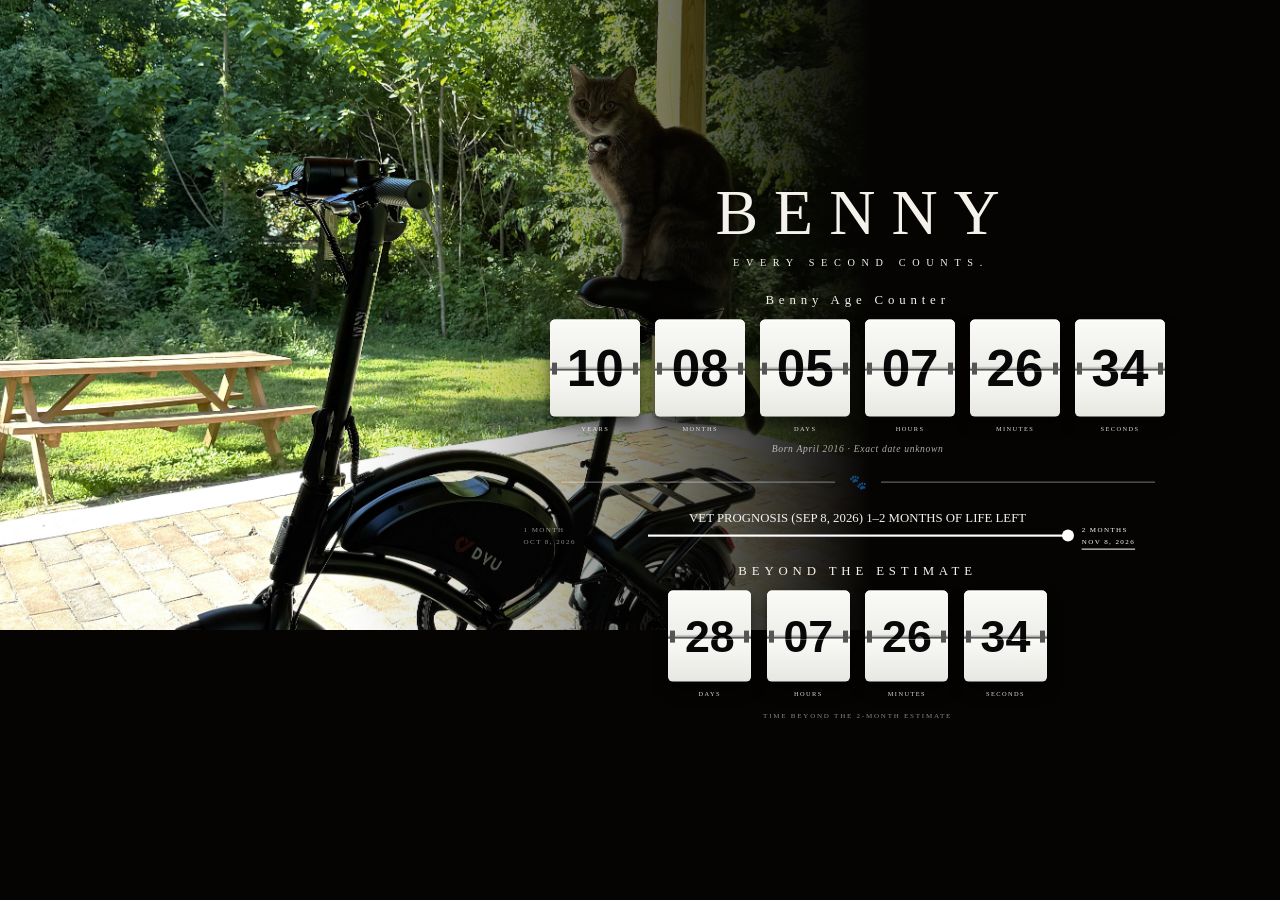
==== counter.html @ 64ad6ae8 "add counter slide" ====
<!doctype html>
<html lang="en">
    <head>
        <meta charset="UTF-8" />
        <meta name="viewport" content="width=device-width, initial-scale=1.0" />

        <link rel="stylesheet" href="static/css/counter.css" />

        <title>Benny — Every Second Counts</title>
    </head>

    <body>
        <main class="counter-page">
            <!-- BENNY PHOTO -->
            <div class="benny-photo"></div>

            <!-- dark transition from photo into counter -->
            <div class="photo-fade"></div>

            <!-- COUNTER CONTENT -->
            <section class="counter-content">
                <header class="counter-header">
                    <h1>BENNY</h1>
                    <p>EVERY SECOND COUNTS.</p>
                </header>

                <!-- AGE -->
                <section class="age-section">
                    <h2>Benny Age Counter</h2>

                    <div class="flip-clock age-clock">
                        <div class="time-unit">
                            <div class="flip-card" id="age-years">00</div>
                            <span>YEARS</span>
                        </div>

                        <div class="time-unit">
                            <div class="flip-card" id="age-months">00</div>
                            <span>MONTHS</span>
                        </div>

                        <div class="time-unit">
                            <div class="flip-card" id="age-days">00</div>
                            <span>DAYS</span>
                        </div>

                        <div class="time-unit">
                            <div class="flip-card" id="age-hours">00</div>
                            <span>HOURS</span>
                        </div>

                        <div class="time-unit">
                            <div class="flip-card" id="age-minutes">00</div>
                            <span>MINUTES</span>
                        </div>

                        <div class="time-unit">
                            <div class="flip-card" id="age-seconds">00</div>
                            <span>SECONDS</span>
                        </div>
                    </div>

                    <p class="birth-note">Born April 2016 · Exact date unknown</p>
                </section>

                <!-- PAW DIVIDER -->
                <div class="divider">
                    <span></span>
                    <div>🐾</div>
                    <span></span>
                </div>

                <!-- PROGNOSIS -->
                <section class="prognosis-section">
                    <p class="prognosis-copy">
                        VET PROGNOSIS (SEP 8, 2026) 1–2 MONTHS OF LIFE LEFT
                    </p>

                    <!-- <p class="months-left">1–2 MONTHS LEFT.</p> -->

                    <!-- ESTIMATED WINDOW -->
                    <!-- ESTIMATED WINDOW -->
                    <div class="estimate-window">
                        <button class="estimate-date estimate-option" data-months="1" type="button">
                            <span>1 MONTH</span>
                            <strong>OCT 8, 2026</strong>
                        </button>

                        <div class="timeline">
                            <div class="timeline-progress" id="window-progress"></div>

                            <div class="timeline-marker" id="window-marker"></div>
                        </div>

                        <button
                            class="estimate-date estimate-option active"
                            data-months="2"
                            type="button"
                        >
                            <span>2 MONTHS</span>
                            <strong>NOV 8, 2026</strong>
                        </button>
                    </div>
                    <h2 id="prognosis-title">ESTIMATED TIME REMAINING</h2>

                    <!-- PROGNOSIS CLOCK -->
                    <div class="flip-clock prognosis-clock">
                        <div class="time-unit">
                            <div class="flip-card" id="prog-days">00</div>
                            <span>DAYS</span>
                        </div>

                        <div class="time-unit">
                            <div class="flip-card" id="prog-hours">00</div>
                            <span>HOURS</span>
                        </div>

                        <div class="time-unit">
                            <div class="flip-card" id="prog-minutes">00</div>
                            <span>MINUTES</span>
                        </div>

                        <div class="time-unit">
                            <div class="flip-card" id="prog-seconds">00</div>
                            <span>SECONDS</span>
                        </div>
                    </div>

                    <p id="prognosis-status">ESTIMATED WINDOW: OCTOBER 8 – NOVEMBER 8, 2026</p>
                </section>
            </section>
        </main>

        <script src="static/js/bennyCounter.js"></script>
    </body>
</html>
---- static/css/counter.css ----
* {
    box-sizing: border-box;
}

html,
body {
    width: 100%;
    height: 100%;
    margin: 0;
}

body {
    background: #050403;
    color: #f5f2ec;
    font-family: Georgia, "Times New Roman", serif;
    overflow: hidden;
}

/* =========================================
   PAGE
========================================= */

.counter-page {
    position: relative;

    width: 100vw;
    height: 100vh;

    overflow: hidden;

    background: #050403;
}

/* =========================================
   BENNY PHOTO
========================================= */

.benny-photo {
    position: absolute;

    top: 0;
    left: 0;

    position: absolute;
    inset: 0;

    width: 70%;
    height: 70%;

    background-image: url("../img/IMG_2151.jpg");
    background-size: cover;
    background-position: center;
    background-repeat: no-repeat;

    z-index: 0;
}

/* gradient makes photo disappear into black */

.photo-fade {
    position: absolute;
    inset: 0;

    background: linear-gradient(
        90deg,
        transparent 0%,
        transparent 27%,
        rgba(5, 4, 3, 0.15) 38%,
        rgba(5, 4, 3, 0.75) 59%,
        #050403 68%,
        #050403 100%
    );

    z-index: 1;

    pointer-events: none;
}

/* =========================================
   RIGHT CONTENT
========================================= */

.counter-content {
    position: absolute;

    top: 50%;
    right: 4%;

    transform: translateY(-50%);

    width: 58%;
    max-width: 850px;

    text-align: center;

    z-index: 2;
}

/* =========================================
   HEADER
========================================= */

.counter-header h1 {
    margin: 0;

    font-size: clamp(2.5rem, 5vw, 5.2rem);
    font-weight: 400;

    letter-spacing: 0.25em;
    padding-left: 0.25em;

    line-height: 1;
}

.counter-header p {
    margin: 12px 0 25px;

    font-size: clamp(0.55rem, 0.8vw, 0.85rem);

    letter-spacing: 0.65em;
    padding-left: 0.65em;
}

/* =========================================
   SECTION TITLES
========================================= */

.age-section h2,
.prognosis-section h2 {
    margin: 0 0 12px;

    font-size: clamp(0.65rem, 1vw, 1rem);

    font-weight: 400;

    letter-spacing: 0.38em;
}

/* =========================================
   CLOCK
========================================= */

.flip-clock {
    display: flex;

    justify-content: center;
    align-items: flex-start;

    gap: clamp(6px, 1.2vw, 17px);

    width: 100%;
}

.time-unit {
    width: clamp(55px, 7vw, 92px);

    text-align: center;
}

/* physical clock card */

.flip-card {
    position: relative;

    display: flex;

    align-items: center;
    justify-content: center;

    width: 100%;
    aspect-ratio: 0.92 / 1;

    overflow: hidden;

    border-radius: 5px;

    color: #080808;

    background: linear-gradient(
        to bottom,
        #fafaf7 0%,
        #eeeeea 48%,
        #c8c8c4 49.5%,
        #fafaf7 51%,
        #e7e7e2 100%
    );

    font-family: Arial, Helvetica, sans-serif;

    font-size: clamp(1.9rem, 4vw, 4rem);

    font-weight: 700;

    line-height: 1;

    box-shadow:
        0 8px 14px rgba(0, 0, 0, 0.55),
        inset 0 1px 1px rgba(255, 255, 255, 1);

    transform-origin: center;
}

/* horizontal mechanical split */

.flip-card::after {
    content: "";

    position: absolute;

    left: 0;
    right: 0;

    top: 50%;

    height: 2px;

    background: rgba(0, 0, 0, 0.65);

    box-shadow: 0 1px rgba(255, 255, 255, 0.5);

    z-index: 3;
}

/* side hinges */

.flip-card::before {
    content: "";

    position: absolute;

    left: 2px;
    right: 2px;

    top: calc(50% - 6px);

    height: 12px;

    border-left: 5px solid #555;
    border-right: 5px solid #555;

    z-index: 4;
}

.time-unit > span {
    display: block;

    margin-top: 8px;

    font-size: clamp(0.35rem, 0.5vw, 0.55rem);

    letter-spacing: 0.22em;

    opacity: 0.9;
}

/* =========================================
   FLIP ANIMATION
========================================= */

.flip-card.flip {
    animation: flip-number 0.42s ease;
}

@keyframes flip-number {
    0% {
        transform: rotateX(0deg);
    }

    45% {
        transform: rotateX(-75deg);
    }

    65% {
        transform: rotateX(15deg);
    }

    82% {
        transform: rotateX(-5deg);
    }

    100% {
        transform: rotateX(0deg);
    }
}

/* =========================================
   BIRTH NOTE
========================================= */

.birth-note {
    margin: 11px 0 0;

    font-size: clamp(0.55rem, 0.75vw, 0.8rem);

    font-style: italic;

    letter-spacing: 0.07em;

    opacity: 0.7;
}

/* =========================================
   DIVIDER
========================================= */

.divider {
    display: flex;

    align-items: center;

    gap: 14px;

    width: 80%;

    margin: 20px auto;
}

.divider span {
    height: 1px;

    background: rgba(255, 255, 255, 0.45);

    flex: 1;
}

.divider div {
    font-size: 0.9rem;

    opacity: 0.65;
}

/* =========================================
   PROGNOSIS
========================================= */

.prognosis-copy {
    margin: 0;

    font-size: clamp(0.7rem, 1vw, 1rem);
}

.months-left {
    margin: 7px 0 18px;

    font-size: clamp(0.9rem, 1.4vw, 1.4rem);

    letter-spacing: 0.18em;
}

/* =========================================
   ESTIMATE TIMELINE
========================================= */

.estimate-window {
    display: grid;

    grid-template-columns:
        minmax(70px, 110px)
        minmax(120px, 1fr)
        minmax(70px, 110px);

    align-items: center;

    gap: 14px;

    width: 90%;

    margin: 0 auto 18px;
}

.estimate-date {
    display: flex;

    flex-direction: column;

    gap: 4px;

    font-size: clamp(0.4rem, 0.55vw, 0.55rem);

    letter-spacing: 0.2em;
}

.estimate-date strong {
    font-weight: 400;
}

.timeline {
    position: relative;

    height: 2px;

    background: rgba(255, 255, 255, 0.35);
}

.timeline-progress {
    position: absolute;

    top: 0;
    left: 0;

    width: 0%;
    height: 100%;

    background: white;
}

.timeline-marker {
    position: absolute;

    top: 50%;
    left: 0%;

    width: 12px;
    height: 12px;

    border-radius: 50%;

    background: white;

    transform: translate(-50%, -50%);
}

/* =========================================
   PROGNOSIS CLOCK
========================================= */

.prognosis-clock {
    width: 70%;

    margin: auto;
}

.prognosis-clock .time-unit {
    width: clamp(55px, 6.5vw, 85px);
}

.prognosis-clock .flip-card {
    font-size: clamp(1.8rem, 3.5vw, 3.5rem);
}

#prognosis-status {
    margin: 15px 0 0;

    font-size: clamp(0.38rem, 0.55vw, 0.55rem);

    letter-spacing: 0.25em;

    opacity: 0.55;
}

/* =========================================
   MOBILE
========================================= */

@media (max-width: 700px) {
    body {
        overflow-y: auto;
    }

    .counter-page {
        min-height: 100vh;
        height: auto;
    }

    .benny-photo {
        width: 100%;
        height: 50vh;

        background-position: center;
    }

    .photo-fade {
        background: linear-gradient(
            to bottom,
            transparent 0%,
            rgba(5, 4, 3, 0.15) 25%,
            #050403 42%,
            #050403 100%
        );
    }

    .counter-content {
        position: relative;

        top: auto;
        right: auto;

        transform: none;

        width: 94%;

        margin: 25vh auto 0;

        padding-bottom: 60px;
    }

    .flip-clock {
        gap: 5px;
    }

    .time-unit {
        flex: 1;

        min-width: 0;
    }

    .flip-card {
        font-size: clamp(1.3rem, 7vw, 2.2rem);
    }

    .time-unit > span {
        font-size: 0.3rem;
        letter-spacing: 0.08em;
    }

    .estimate-window {
        width: 100%;

        grid-template-columns: 70px 1fr 70px;

        gap: 8px;
    }

    .prognosis-clock {
        width: 80%;
    }
}

.estimate-option {
    appearance: none;

    padding: 0;

    border: none;
    background: transparent;

    color: rgba(255, 255, 255, 0.55);

    font-family: inherit;

    cursor: pointer;

    transition:
        color 0.25s ease,
        transform 0.25s ease;
}

.estimate-option:hover {
    color: white;
}

.estimate-option.active {
    color: white;
}

.estimate-option.active strong {
    text-decoration: underline;
    text-underline-offset: 5px;
}

.estimate-option:hover {
    transform: scale(1.05);
}
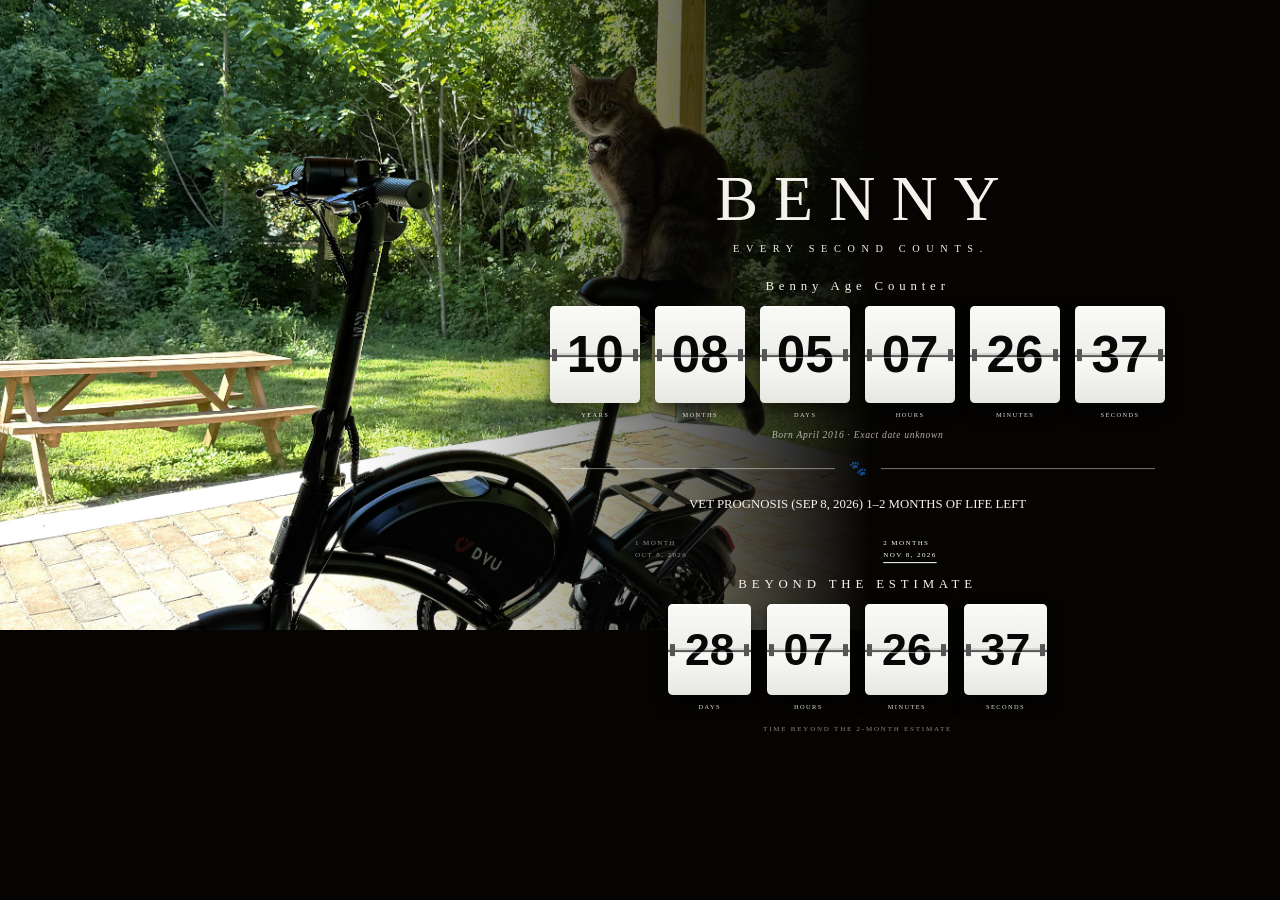
==== commit 454439d3: "update UI" ====
--- a/counter.html
+++ b/counter.html
@@ -86,11 +86,11 @@
                             <strong>OCT 8, 2026</strong>
                         </button>
 
-                        <div class="timeline">
+                        <!-- <div class="timeline">
                             <div class="timeline-progress" id="window-progress"></div>
 
                             <div class="timeline-marker" id="window-marker"></div>
-                        </div>
+                        </div> -->
 
                         <button
                             class="estimate-date estimate-option active"
--- a/static/css/counter.css
+++ b/static/css/counter.css
@@ -353,19 +353,14 @@
 
 .estimate-window {
     display: grid;
-
-    grid-template-columns:
-        minmax(70px, 110px)
-        minmax(120px, 1fr)
-        minmax(70px, 110px);
-
+    grid-template-columns: 1fr 1fr;
     align-items: center;
 
-    gap: 14px;
-
-    width: 90%;
-
-    margin: 0 auto 18px;
+    gap: clamp(20px, 4vw, 60px);
+
+    width: 60%;
+
+    margin: clamp(20px, 3vh, 45px) auto 18px;
 }
 
 .estimate-date {
